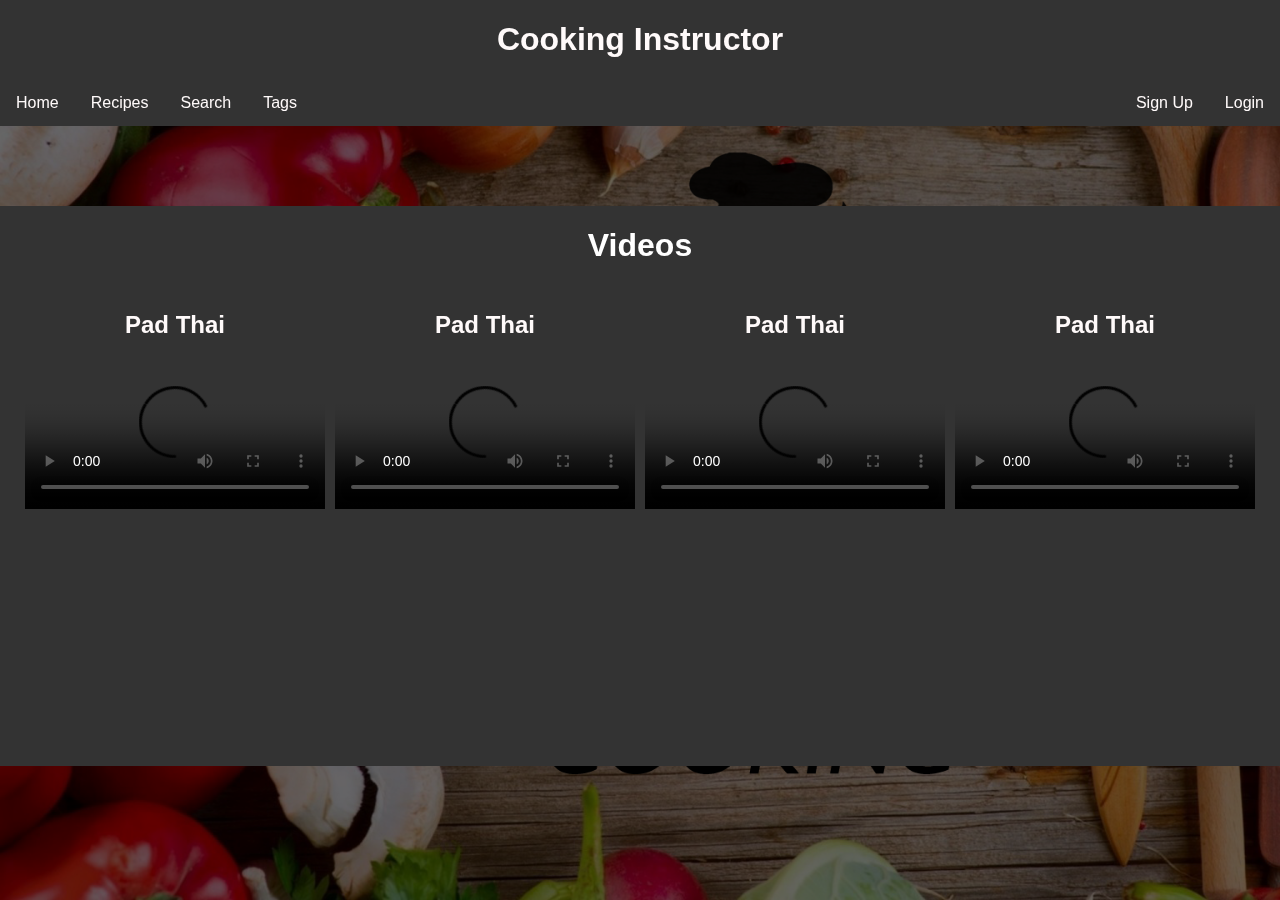
==== articles.html @ ea03414f "Update" ====
<head>
        <link rel="icon" href="/knifefork.ico">
        <link rel="stylesheet" href="style/style.css">
        <link rel="stylesheet" href="style/videosStyle.css">
        <meta charset="UTF-8">
        <meta name="viewport" content="width=device-width, initial-scale=1.0">
        <meta http-equiv="X-UA-Compatible" content="ie=edge">
        <title>Videos and Articles</title>
    </head>
    <body>
        <div id="black_alpha"></div>
        <div class="navbar">
        <header><h1>Cooking Instructor</h1></header>
            <a href="index.html">Home</a>
            <a href="articles.html">Recipes</a>
            <a href="search.html">Search</a>
            <div class="dropdown">
                <button class="dropbtn">Tags</button>
                <div class="dropdown-content">
                    <a href="search.html">Gluten Free</a>
                    <a href="search.html">Seafood</a>
                    <a href="search.html">Chicken</a>
                </div>
            </div> 
            <a id="login" href="#login">Login</a>
            <a id="signup" href="#SignUp">Sign Up</a>
        </div>
        <div class="spacer"></div>
        <div class="main">
            <div class="container">
                <div id="video_title"><h1>Videos</h1></div>
                <div id="videos">
                    <div class="a_video">
                        <div class="recipe_title">
                            <h2>Pad Thai</h2>
                        </div>
                        <div class="video_container">
                            <div class="v-containter">
                                <video class="video" src="/videos/pad_thai.mp4" controls></video>
                            </div>
                        </div>
                    </div>
                    <div class="a_video">
                        <div class="recipe_title">
                            <h2>Pad Thai</h2>
                        </div>
                        <div class="video_container">
                            <div class="v-containter">
                                <video class="video" src="/videos/pad_thai.mp4" controls></video>
                            </div>
                        </div>
                    </div>
                    <div class="a_video">
                        <div class="recipe_title">
                            <h2>Pad Thai</h2>
                        </div>
                        <div class="video_container">
                            <div class="v-containter">
                                <video class="video" src="/videos/pad_thai.mp4" controls></video>
                            </div>
                        </div>
                    </div>
                    <div class="a_video">
                        <div class="recipe_title">
                            <h2>Pad Thai</h2>
                        </div>
                        <div class="video_container">
                            <div class="v-containter">
                                <video class="video" src="/videos/pad_thai.mp4" controls></video>
                            </div>
                        </div>
                    </div>
                </div>
            </div>
        </div>
</body>
</html>
---- style/style.css ----
body {
margin: 0;
font-family: Arial, Helvetica, sans-serif;
background-image: url("../photos/cooking.jpg");
background-position: center;
background-repeat: no-repeat;
background-size: cover;
height: 100%;
width: 100%;
background-attachment: fixed;
}

#black_alpha {
    background-color: black; 
    opacity: 0.6;
    background-position: center;
    height: 100%;
    width: 100%;
    position: fixed;
    top:0;
    left:0;
    z-index: -1;
}

header {
    background-color: #333;
    padding: 0%;
    color: snow;
    text-align: center;
}

.navbar {
overflow: hidden;
background-color: #333;
}

.navbar a {
float: left;
padding-top: 0%;
font-size: 16px;
color: snow;
text-align: center;
padding: 14px 16px;
text-decoration: none;
}

#login {
    float: right;
}

#signup {
    float: right;
}

.dropdown {
float: left;
overflow: hidden;
}

.dropdown .dropbtn {
font-size: 16px;  
border: none;
outline: none;
color: snow;
padding: 14px 16px;
background-color: inherit;
font-family: inherit;
margin: 0;
}

.navbar a:hover, .dropdown:hover .dropbtn {
background-color: rgb(70, 82, 189);
}

.dropdown-content {
display: none;
position: absolute;
background-color: #f9f9f9;
min-width: 160px;
box-shadow: 0px 8px 16px 0px rgba(0,0,0,0.2);
z-index: 1;
}

.dropdown-content a {
float: none;
color: black;
padding: 12px 16px;
text-decoration: none;
display: block;
text-align: left;
}

.spacer {
    height: 5rem;
}

.dropdown-content a:hover {
background-color: #ddd;
}

.dropdown:hover .dropdown-content {
display: block;
}
---- style/videosStyle.css ----
#video_title {
    color: white;
}

.container {
    text-align: center;
    display: flex;
    flex-direction: column;
    background-color: #333;
    width: 100%;
    height: 35rem;
}

.a_video {
    display: flex;
    align-items: center;
    flex-direction: column;
    color: snow;
    overflow: hidden;
    margin: 5px;
}

.video_container {
    display: flex;
    width: 100%;
    max-width: 420px;
    position: relative;
}
.video_container:hover .controls{
    transform: translateY(0);
}

.video {
    width: 100%;
}

#videos {
    display: flex;
    justify-content: center;
    flex-direction: row;
}
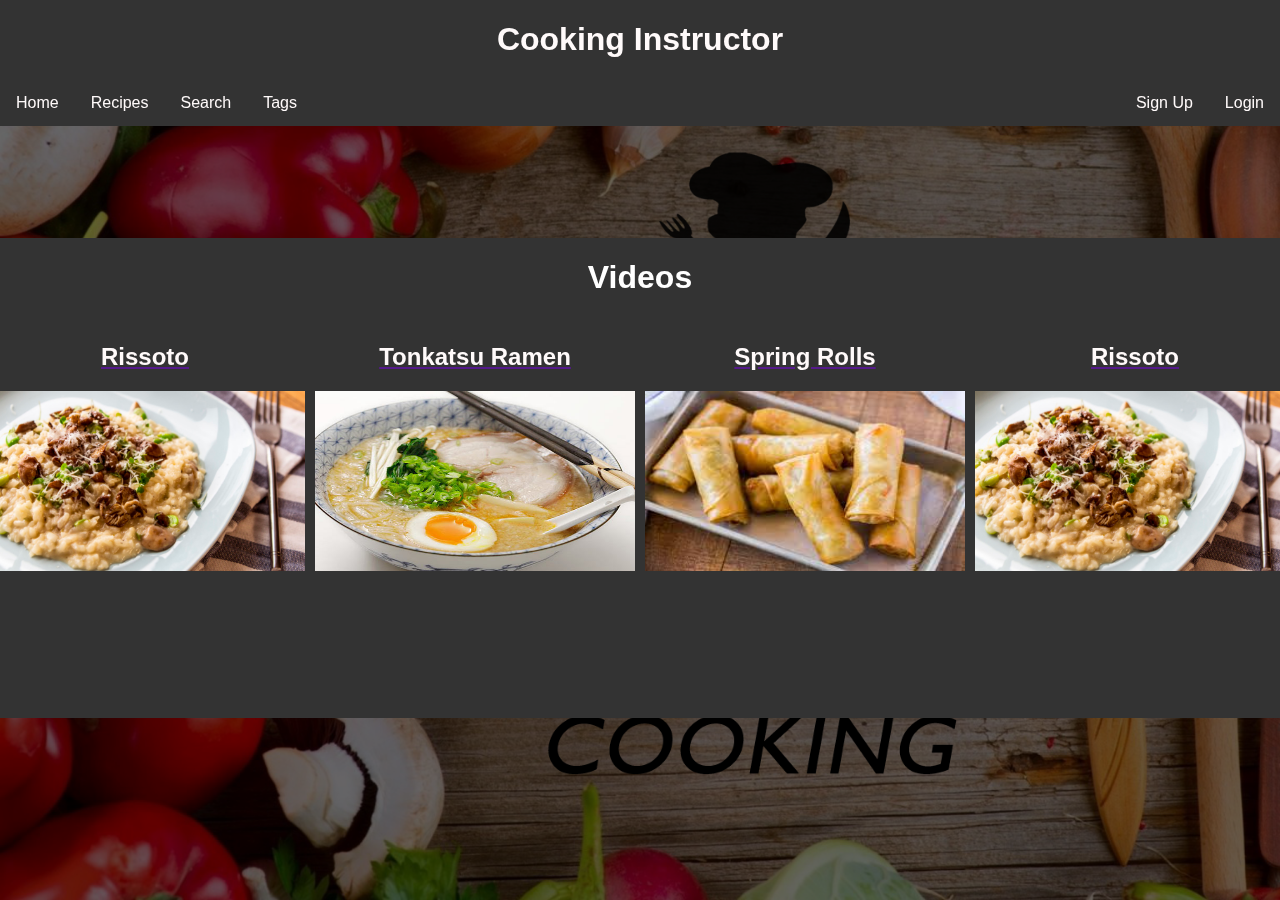
==== commit e37d27ab: "Update" ====
--- a/articles.html
+++ b/articles.html
@@ -1,35 +1,37 @@
 <head>
-        <link rel="icon" href="/knifefork.ico">
-        <link rel="stylesheet" href="style/style.css">
-        <link rel="stylesheet" href="style/videosStyle.css">
-        <meta charset="UTF-8">
-        <meta name="viewport" content="width=device-width, initial-scale=1.0">
-        <meta http-equiv="X-UA-Compatible" content="ie=edge">
-        <title>Videos and Articles</title>
-    </head>
-    <body>
-        <div id="black_alpha"></div>
-        <div class="navbar">
-        <header><h1>Cooking Instructor</h1></header>
-            <a href="index.html">Home</a>
-            <a href="articles.html">Recipes</a>
-            <a href="search.html">Search</a>
-            <div class="dropdown">
-                <button class="dropbtn">Tags</button>
-                <div class="dropdown-content">
-                    <a href="search.html">Gluten Free</a>
-                    <a href="search.html">Seafood</a>
-                    <a href="search.html">Chicken</a>
-                </div>
-            </div> 
-            <a id="login" href="#login">Login</a>
-            <a id="signup" href="#SignUp">Sign Up</a>
-        </div>
-        <div class="spacer"></div>
-        <div class="main">
-            <div class="container">
-                <div id="video_title"><h1>Videos</h1></div>
-                <div id="videos">
+    <script src="/script/index_script.js"></script>
+    <link rel="icon" href="/knifefork.ico">
+    <link rel="stylesheet" href="style/style.css">
+    <link rel="stylesheet" href="style/videosStyle.css">
+    <meta charset="UTF-8">
+    <meta name="viewport" content="width=device-width, initial-scale=1.0">
+    <meta http-equiv="X-UA-Compatible" content="ie=edge">
+    <title>Videos and Articles</title>
+</head>
+<body>
+    <div id="black_alpha"></div>
+    <div class="navbar">
+    <header><h1>Cooking Instructor</h1></header>
+        <a href="index.html">Home</a>
+        <a href="articles.html">Recipes</a>
+        <a href="search.html">Search</a>
+        <div class="dropdown">
+            <button class="dropbtn">Tags</button>
+            <div class="dropdown-content">
+                <a href="search.html">Gluten Free</a>
+                <a href="search.html">Seafood</a>
+                <a href="search.html">Chicken</a>
+            </div>
+        </div> 
+        <a id="login" href="#login">Login</a>
+        <a id="signup" href="#SignUp">Sign Up</a>
+    </div>
+    <div class="spacer"></div>
+    <div class="main">
+        <div class="container">
+            <div id="video_title"><h1>Videos</h1></div>
+            <div id="videos">
+                <a href="">
                     <div class="a_video">
                         <div class="recipe_title">
                             <h2>Pad Thai</h2>
@@ -37,9 +39,12 @@
                         <div class="video_container">
                             <div class="v-containter">
                                 <video class="video" src="/videos/pad_thai.mp4" controls></video>
+                                <div class="image-container"><img width="320" height="180" style='display:none;' src="photos/cook1.jpg"></div>
                             </div>
                         </div>
                     </div>
+                </a>
+                <a href="">
                     <div class="a_video">
                         <div class="recipe_title">
                             <h2>Pad Thai</h2>
@@ -47,9 +52,12 @@
                         <div class="video_container">
                             <div class="v-containter">
                                 <video class="video" src="/videos/pad_thai.mp4" controls></video>
+                                <div class="image-container"><img width="320" height="180" style='display:none;' src="photos/cook1.jpg"></div>
                             </div>
                         </div>
                     </div>
+                </a>
+                <a href="">
                     <div class="a_video">
                         <div class="recipe_title">
                             <h2>Pad Thai</h2>
@@ -57,9 +65,12 @@
                         <div class="video_container">
                             <div class="v-containter">
                                 <video class="video" src="/videos/pad_thai.mp4" controls></video>
+                                <div class="image-container"><img width="320" height="180" style='display:none;' src="photos/cook1.jpg"></div>
                             </div>
                         </div>
                     </div>
+                </a>
+                <a href="">
                     <div class="a_video">
                         <div class="recipe_title">
                             <h2>Pad Thai</h2>
@@ -67,11 +78,13 @@
                         <div class="video_container">
                             <div class="v-containter">
                                 <video class="video" src="/videos/pad_thai.mp4" controls></video>
+                                <div class="image-container"><img width="320" height="180" style='display:none;' src="photos/cook1.jpg"></div>
                             </div>
                         </div>
                     </div>
-                </div>
+                </a>
             </div>
         </div>
+    </div>
 </body>
 </html>--- a/style/style.css
+++ b/style/style.css
@@ -91,7 +91,7 @@
 }
 
 .spacer {
-    height: 5rem;
+    height: 7rem;
 }
 
 .dropdown-content a:hover {
--- a/style/videosStyle.css
+++ b/style/videosStyle.css
@@ -8,7 +8,7 @@
     flex-direction: column;
     background-color: #333;
     width: 100%;
-    height: 35rem;
+    height: 30rem;
 }
 
 .a_video {
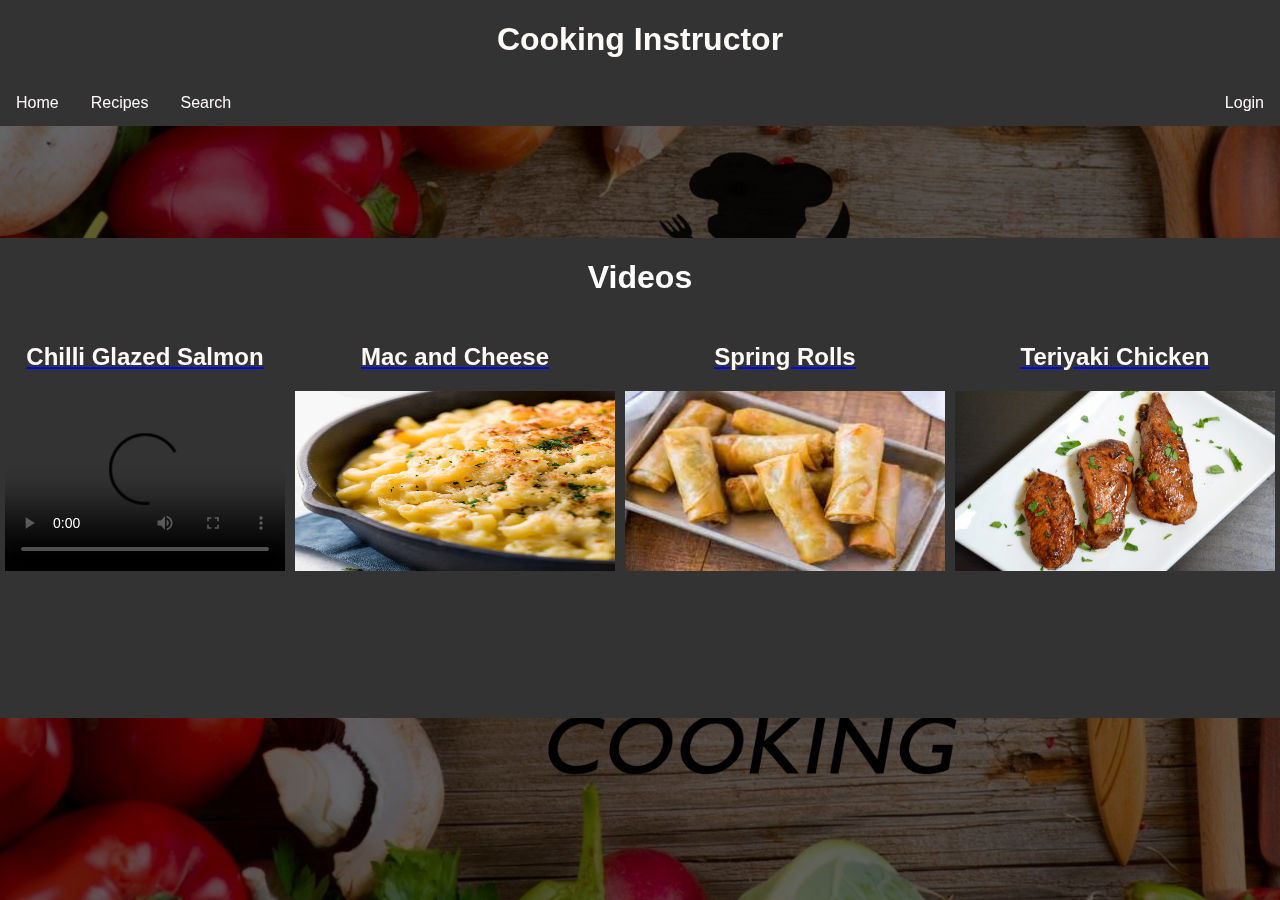
==== commit 76061cda: "push" ====
--- a/articles.html
+++ b/articles.html
@@ -15,16 +15,16 @@
         <a href="index.html">Home</a>
         <a href="articles.html">Recipes</a>
         <a href="search.html">Search</a>
-        <div class="dropdown">
+        <!-- <div class="dropdown">
             <button class="dropbtn">Tags</button>
             <div class="dropdown-content">
                 <a href="search.html">Gluten Free</a>
                 <a href="search.html">Seafood</a>
                 <a href="search.html">Chicken</a>
             </div>
-        </div> 
+        </div>  -->
         <a id="login" href="#login">Login</a>
-        <a id="signup" href="#SignUp">Sign Up</a>
+        <!-- <a id="signup" href="#SignUp">Sign Up</a> -->
     </div>
     <div class="spacer"></div>
     <div class="main">
--- a/style/style.css
+++ b/style/style.css
@@ -100,4 +100,44 @@
 
 .dropdown:hover .dropdown-content {
 display: block;
+}
+
+.login_part{
+    display:flex;
+    position: fixed;
+    justify-content: center;
+    top:0;
+    left:0;
+    width: 100%;
+    height: 100%;
+}
+.blackness{
+    position: fixed;
+    top:0;
+    left:0;
+    width:100%;
+    height:100%;
+    background-color: rgba(0, 0, 0, 0.432);
+    z-index: -1;
+}
+.login_window{
+    display: flex;
+    flex-flow: column nowrap;
+    
+    align-items: center;
+    justify-content: center;
+    width: 50rem;
+    height: 30rem;
+    
+    align-self: center;
+
+    background-color: snow;
+}
+
+.login_t{
+    min-width: 10rem;
+}
+
+.disabled{
+    display:none;
 }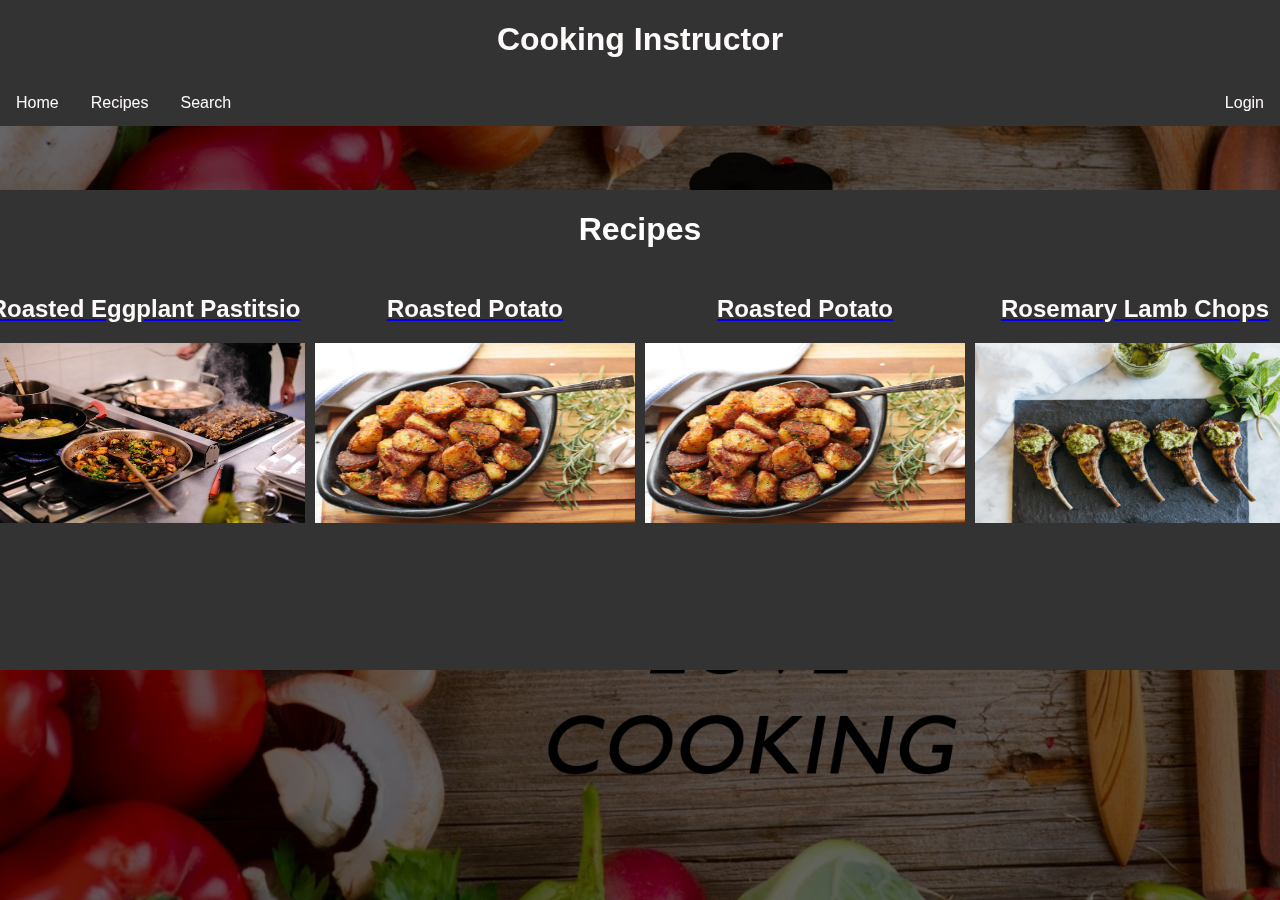
==== commit 43000f64: "Quick fix to Recipe website title" ====
--- a/articles.html
+++ b/articles.html
@@ -29,7 +29,7 @@
     <div class="spacer"></div>
     <div class="main">
         <div class="container">
-            <div id="video_title"><h1>Videos</h1></div>
+            <div id="video_title"><h1>Recipes</h1></div>
             <div id="videos">
                 <a href="">
                     <div class="a_video">
--- a/style/style.css
+++ b/style/style.css
@@ -91,7 +91,7 @@
 }
 
 .spacer {
-    height: 7rem;
+    height: 4rem;
 }
 
 .dropdown-content a:hover {
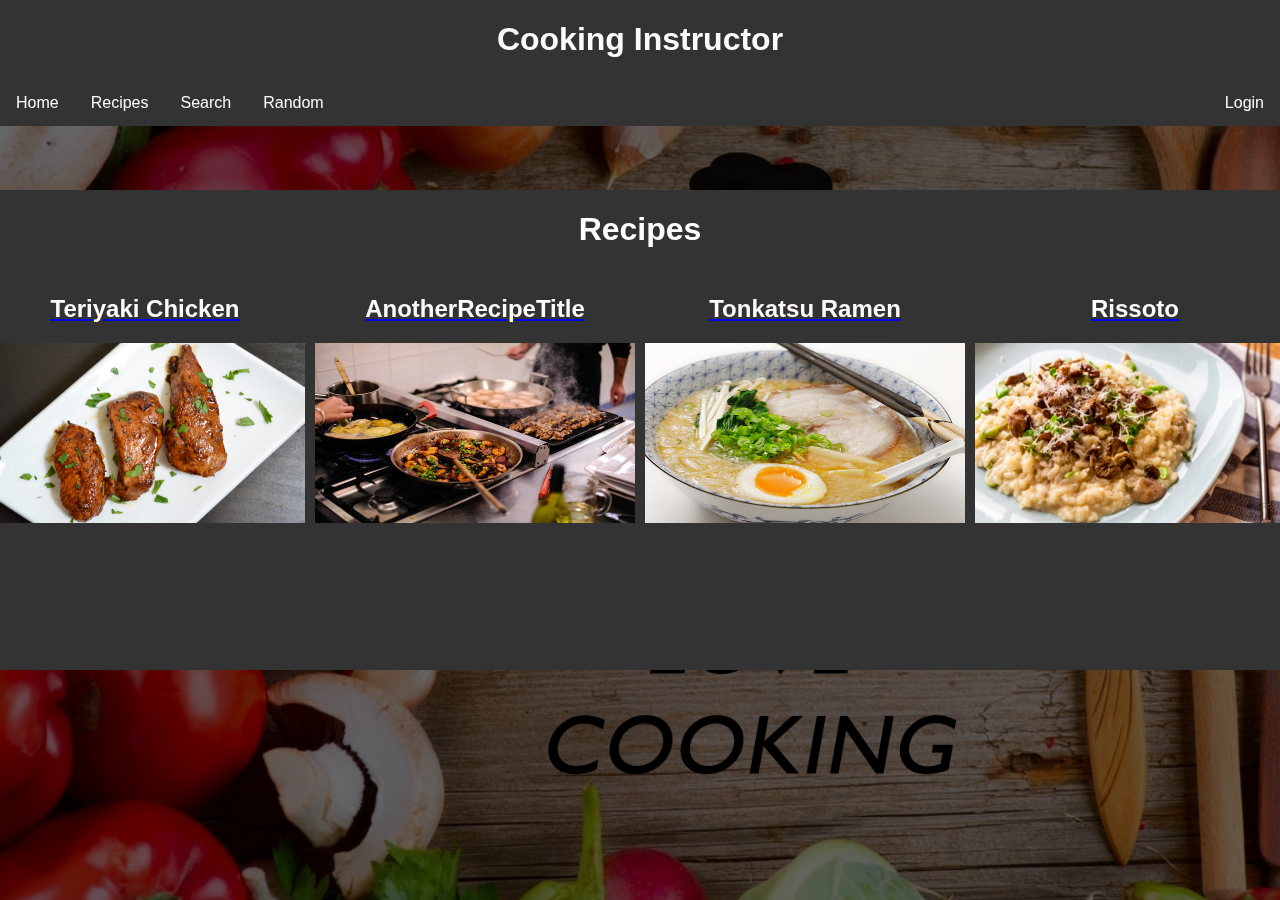
==== commit f95c5e54: "Several changes" ====
--- a/articles.html
+++ b/articles.html
@@ -15,6 +15,8 @@
         <a href="index.html">Home</a>
         <a href="articles.html">Recipes</a>
         <a href="search.html">Search</a>
+        <a id="random_recipe" href="recipe.html?recipe-id=0">Random</a>
+
         <!-- <div class="dropdown">
             <button class="dropbtn">Tags</button>
             <div class="dropdown-content">
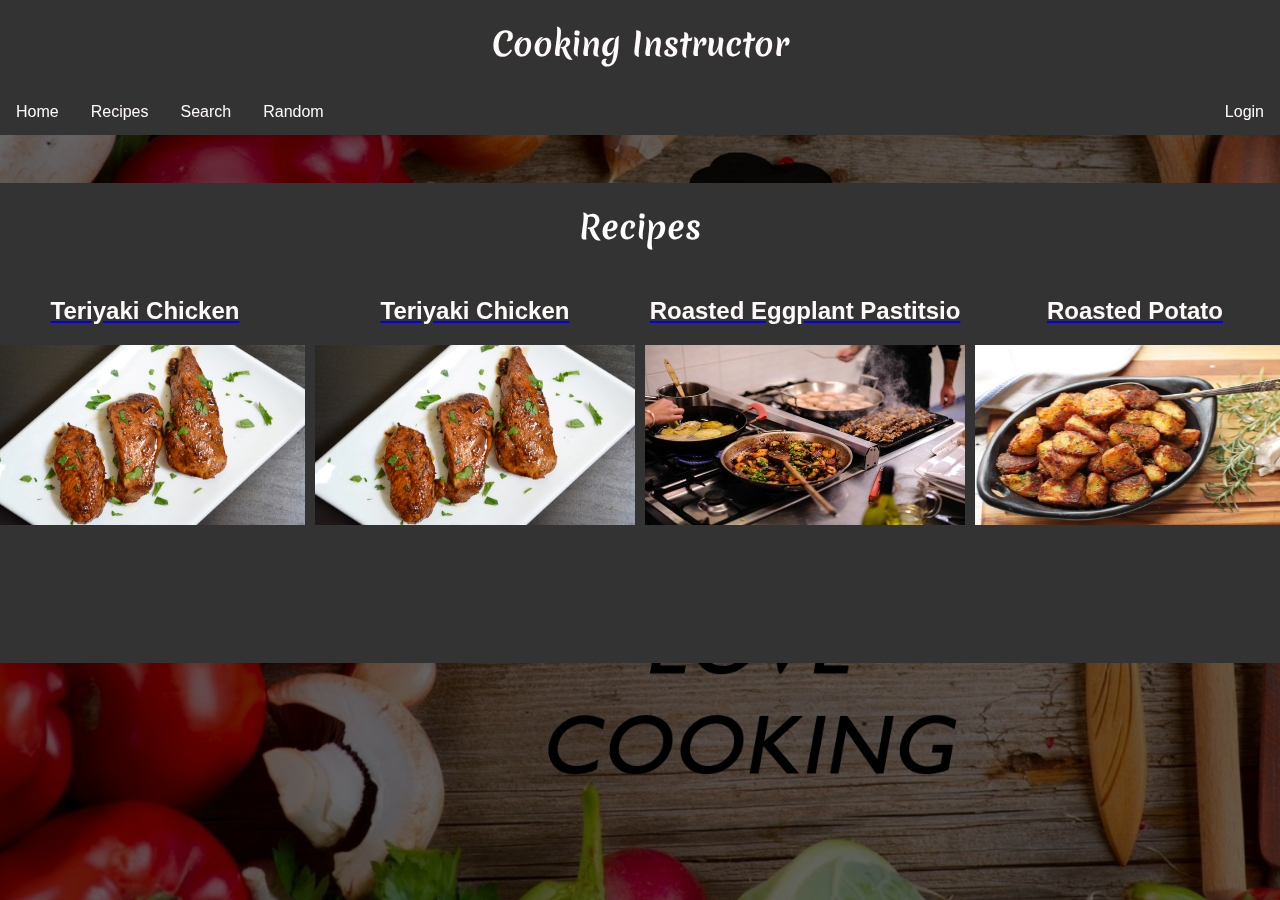
==== commit e7d22826: "Little Updates" ====
--- a/articles.html
+++ b/articles.html
@@ -1,4 +1,5 @@
 <head>
+    <link href="https://fonts.googleapis.com/css?family=Merienda" rel="stylesheet">
     <script src="/script/index_script.js"></script>
     <link rel="icon" href="/knifefork.ico">
     <link rel="stylesheet" href="style/style.css">
--- a/style/style.css
+++ b/style/style.css
@@ -8,6 +8,14 @@
 height: 100%;
 width: 100%;
 background-attachment: fixed;
+}
+
+#CI_Title {
+    font-size: 1.5rem;
+}
+
+h1{
+    font-family: 'Merienda', cursive;
 }
 
 #black_alpha {
@@ -91,7 +99,7 @@
 }
 
 .spacer {
-    height: 4rem;
+    height: 3rem;
 }
 
 .dropdown-content a:hover {
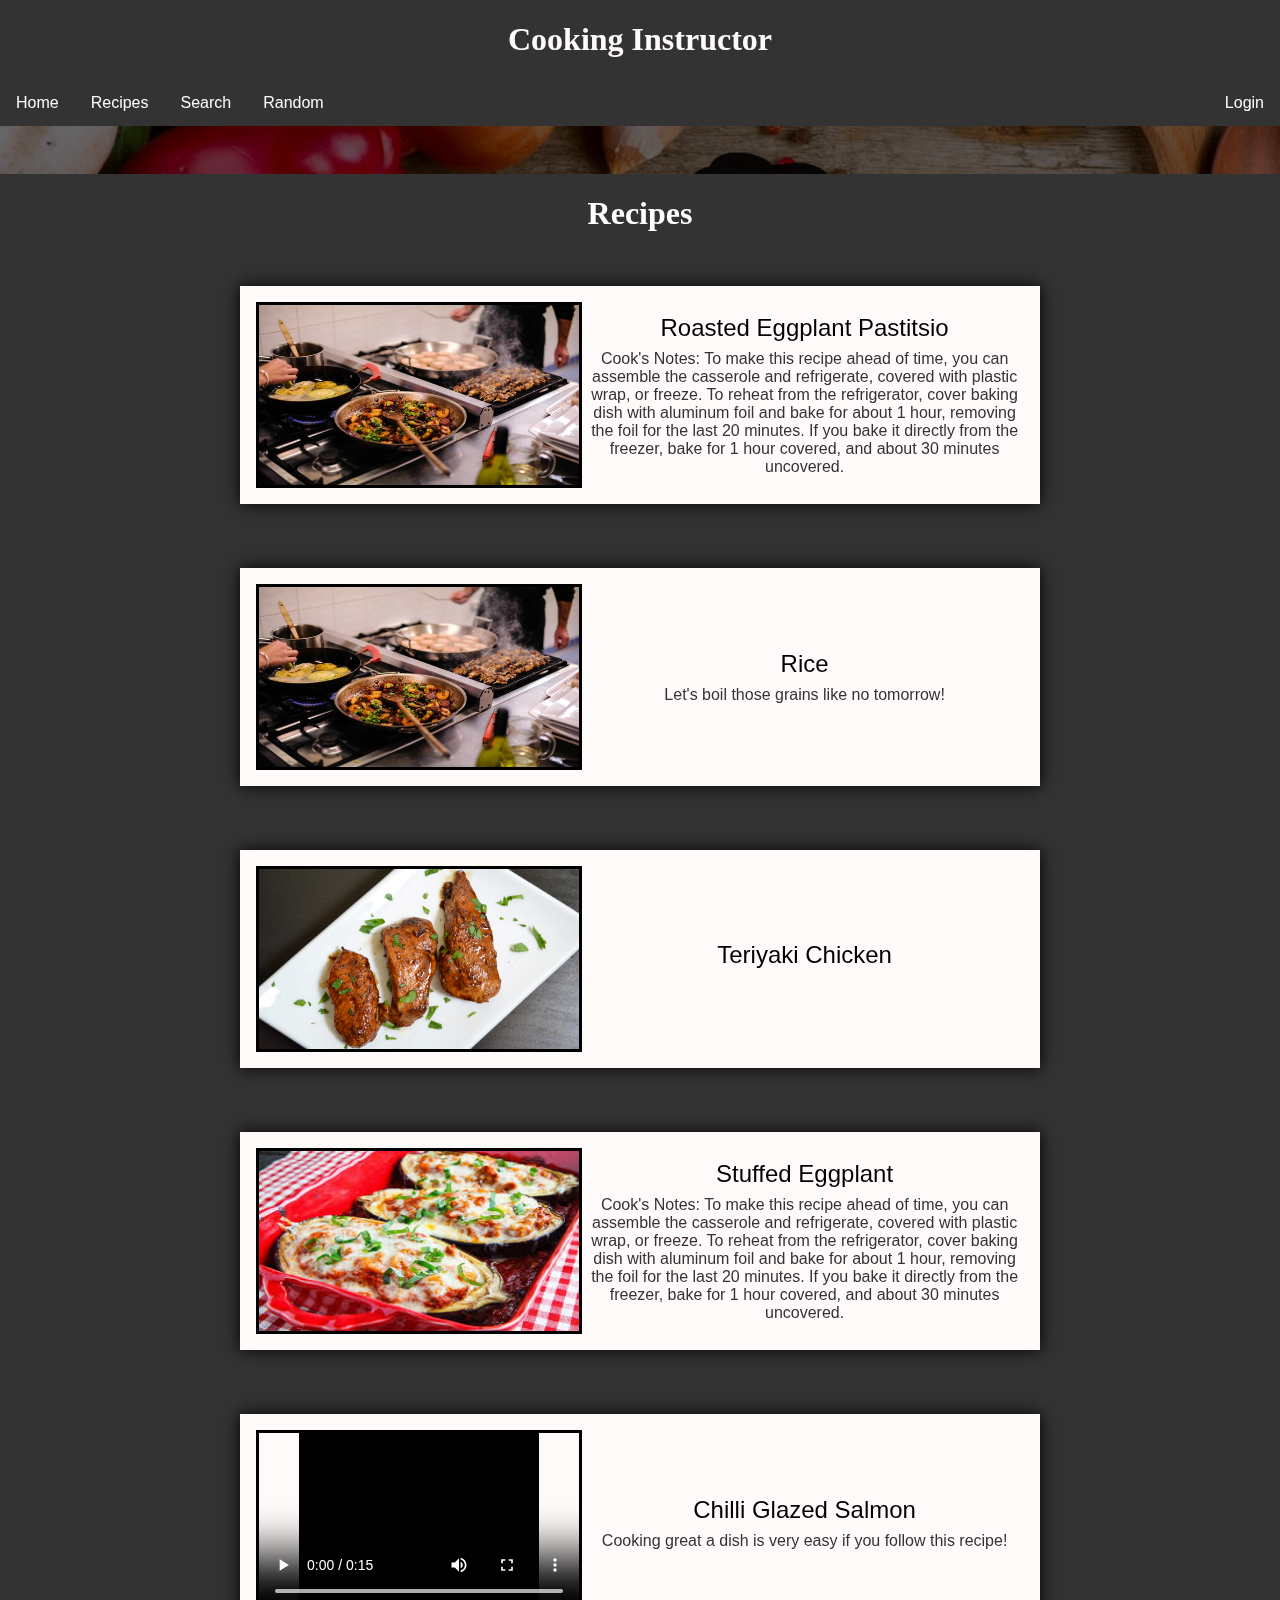
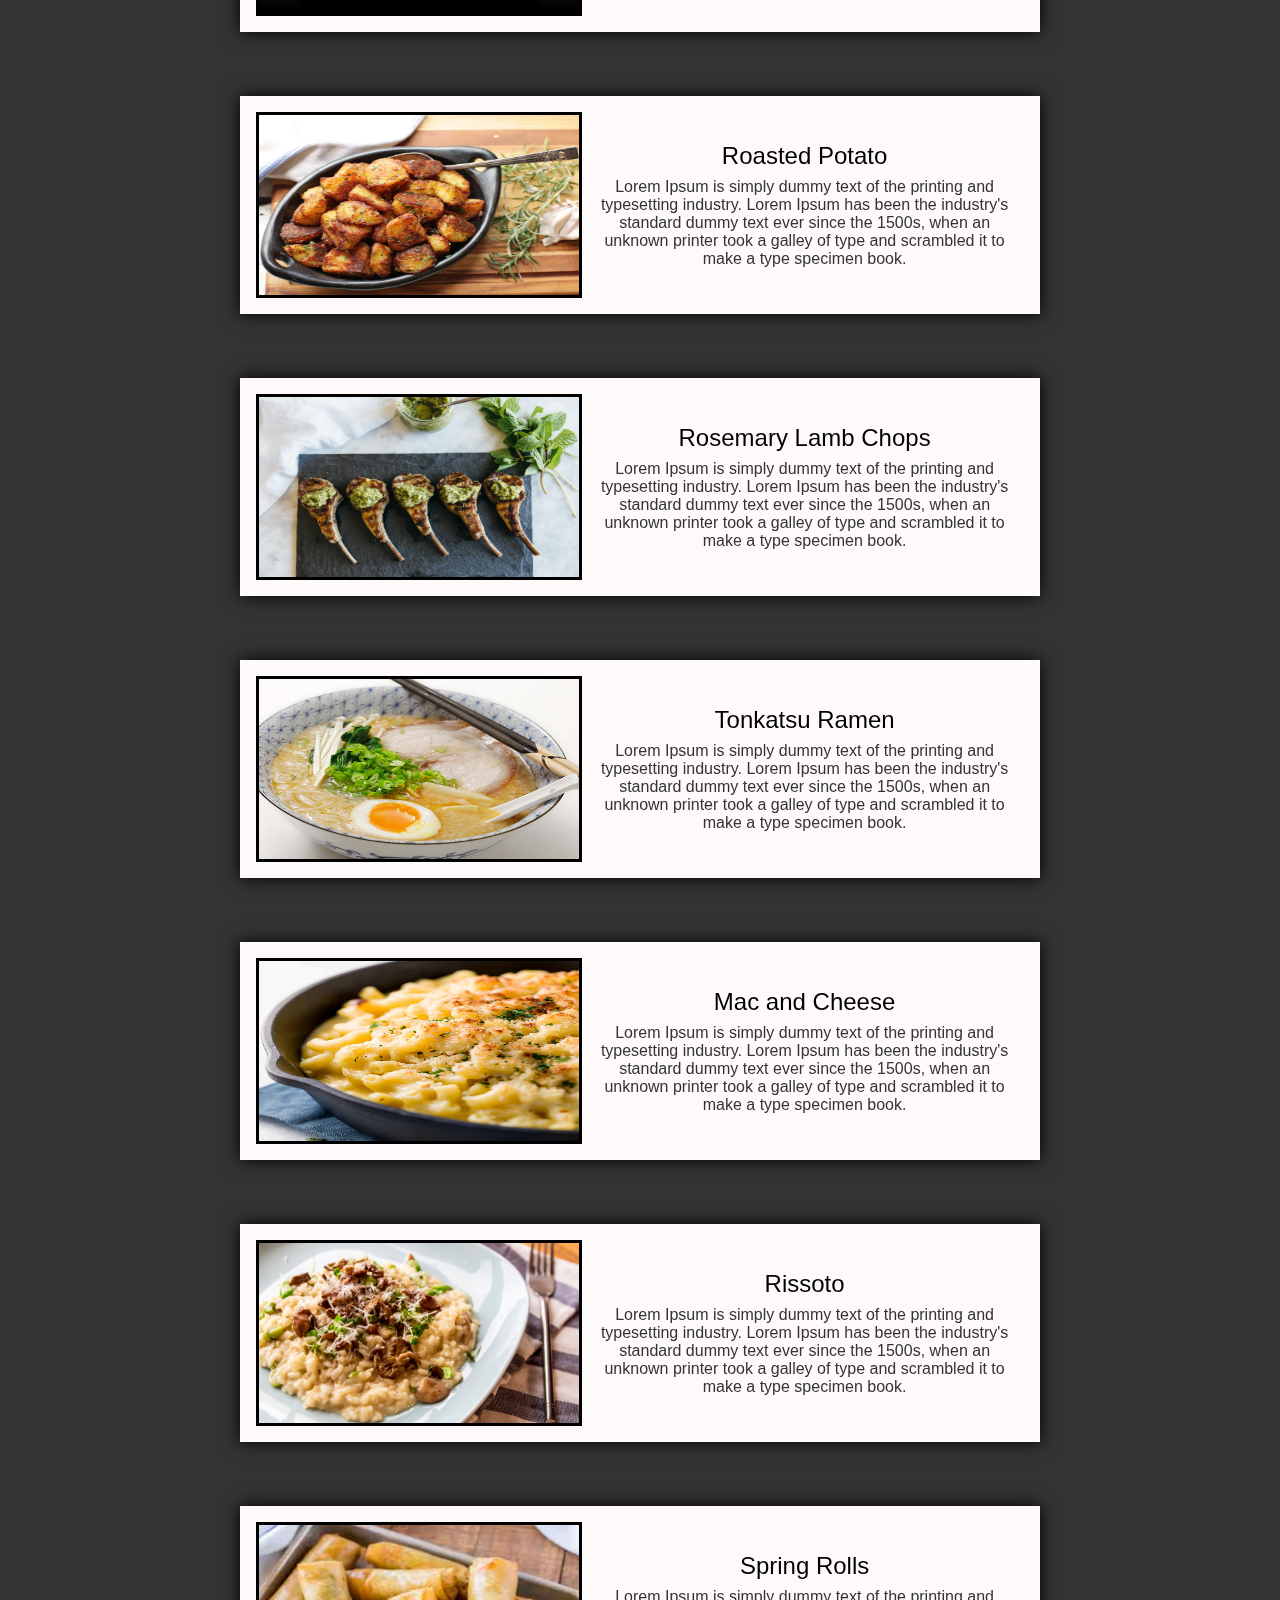
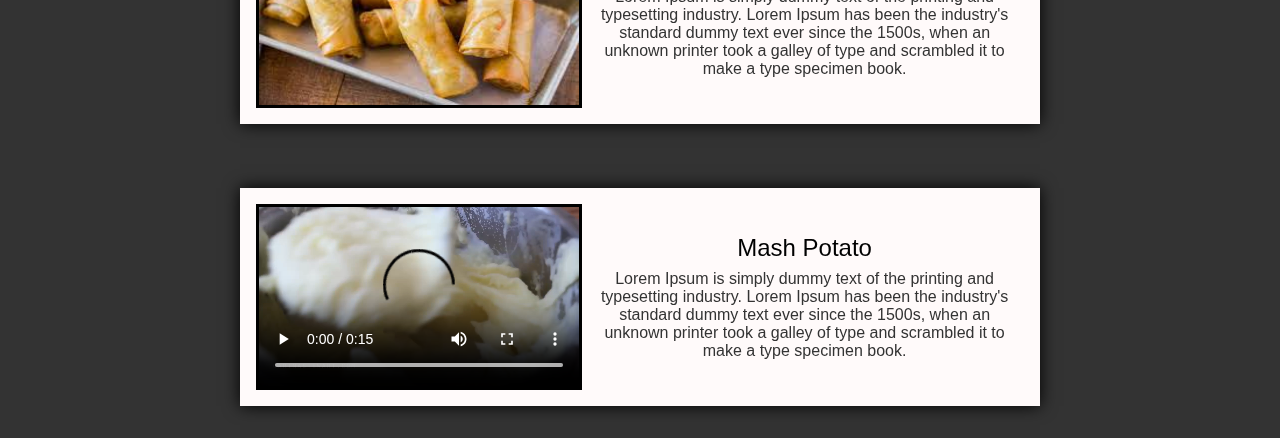
==== commit 6a7dabc5: "Redone recipe page" ====
--- a/articles.html
+++ b/articles.html
@@ -1,18 +1,22 @@
 <head>
-    <link href="https://fonts.googleapis.com/css?family=Merienda" rel="stylesheet">
-    <script src="/script/index_script.js"></script>
+    <script src="script/recipe.js"></script>
     <link rel="icon" href="/knifefork.ico">
     <link rel="stylesheet" href="style/style.css">
     <link rel="stylesheet" href="style/videosStyle.css">
+    <link rel="stylesheet" href="style/allrecipesStyle.css">
+    <!-- <link rel="stylesheet" href="style/searchStyle.css"> -->
     <meta charset="UTF-8">
     <meta name="viewport" content="width=device-width, initial-scale=1.0">
     <meta http-equiv="X-UA-Compatible" content="ie=edge">
-    <title>Videos and Articles</title>
+    <title>Recipes</title>
 </head>
+
 <body>
     <div id="black_alpha"></div>
     <div class="navbar">
-    <header><h1>Cooking Instructor</h1></header>
+        <header>
+            <h1>Cooking Instructor</h1>
+        </header>
         <a href="index.html">Home</a>
         <a href="articles.html">Recipes</a>
         <a href="search.html">Search</a>
@@ -32,8 +36,15 @@
     <div class="spacer"></div>
     <div class="main">
         <div class="container">
-            <div id="video_title"><h1>Recipes</h1></div>
-            <div id="videos">
+            <div id="video_title">
+                <h1>Recipes</h1>
+            </div>
+            <div id="all_recipes">
+                <div class="individual_recipe">
+
+                </div>
+            </div>
+            <!-- <div id="videos">
                 <a href="">
                     <div class="a_video">
                         <div class="recipe_title">
@@ -42,7 +53,8 @@
                         <div class="video_container">
                             <div class="v-containter">
                                 <video class="video" src="/videos/pad_thai.mp4" controls></video>
-                                <div class="image-container"><img width="320" height="180" style='display:none;' src="photos/cook1.jpg"></div>
+                                <div class="image-container"><img width="320" height="180" style='display:none;'
+                                        src="photos/cook1.jpg"></div>
                             </div>
                         </div>
                     </div>
@@ -55,7 +67,8 @@
                         <div class="video_container">
                             <div class="v-containter">
                                 <video class="video" src="/videos/pad_thai.mp4" controls></video>
-                                <div class="image-container"><img width="320" height="180" style='display:none;' src="photos/cook1.jpg"></div>
+                                <div class="image-container"><img width="320" height="180" style='display:none;'
+                                        src="photos/cook1.jpg"></div>
                             </div>
                         </div>
                     </div>
@@ -68,7 +81,8 @@
                         <div class="video_container">
                             <div class="v-containter">
                                 <video class="video" src="/videos/pad_thai.mp4" controls></video>
-                                <div class="image-container"><img width="320" height="180" style='display:none;' src="photos/cook1.jpg"></div>
+                                <div class="image-container"><img width="320" height="180" style='display:none;'
+                                        src="photos/cook1.jpg"></div>
                             </div>
                         </div>
                     </div>
@@ -81,13 +95,15 @@
                         <div class="video_container">
                             <div class="v-containter">
                                 <video class="video" src="/videos/pad_thai.mp4" controls></video>
-                                <div class="image-container"><img width="320" height="180" style='display:none;' src="photos/cook1.jpg"></div>
+                                <div class="image-container"><img width="320" height="180" style='display:none;'
+                                        src="photos/cook1.jpg"></div>
                             </div>
                         </div>
                     </div>
                 </a>
-            </div>
+            </div> -->
         </div>
     </div>
 </body>
+
 </html>--- a/style/videosStyle.css
+++ b/style/videosStyle.css
@@ -8,7 +8,7 @@
     flex-direction: column;
     background-color: #333;
     width: 100%;
-    height: 30rem;
+    min-height: 30rem;
 }
 
 .a_video {
--- a/style/allrecipesStyle.css
+++ b/style/allrecipesStyle.css
@@ -0,0 +1,44 @@
+#all_recipes{
+    display: flex;
+    flex-flow: column nowrap;
+    align-items: center;
+}
+
+.individual_result{
+    display: flex;
+    flex-flow: row nowrap;
+
+    align-items: center;
+    width: 60%;
+
+    margin: 2rem;
+    padding: 1rem;
+    color:#333;
+    background-color:snow;
+
+    box-shadow: 0px 0px 1rem black;
+}
+
+.individual_result:hover{
+    
+}
+
+.media{
+    border: 0.2rem solid black;
+    margin-right: 0.2rem;
+}
+.description{
+    display: flex;
+    flex-flow: column nowrap;
+
+    align-items: center;
+    justify-content: center;
+    width: 100%;
+}
+
+.description a{
+    text-decoration: none;
+    font-size:1.5rem;
+    color: black;
+    padding-bottom: 0.5rem;
+}--- a/style/searchStyle.css
+++ b/style/searchStyle.css
@@ -0,0 +1,136 @@
+.btn {
+    width: 5rem;
+    height: 2rem;
+}
+
+.container {
+    display: flex;
+    align-self: center;
+    flex-direction: column;
+    height: 30rem;
+    background-color: #333;
+}
+
+#results_div {
+    display: flex;
+    align-self: center;
+    height: 16rem;
+    border: .1px solid black;
+    width: 100%;
+}
+
+#search_title {
+    text-align: center;
+    color: snow;
+}
+
+#results_title {
+    text-align: center;
+    color: snow; 
+}
+
+.results_container {
+    display: flex;
+    align-self: center;
+    flex-direction: column;
+    min-height: 30rem;
+    background-color: #333;
+}
+#result{
+    display:flex;
+    flex-flow: column nowrap;
+    align-items: center;
+    /* justify-content: center; */
+    background-color: snow;
+    min-height: 16rem;
+    width: 80%;
+}
+
+#tags_div{
+    display: flex;
+    justify-content: center;
+}
+.individual_result{
+    display: flex;
+    flex-flow: row nowrap;
+    justify-items: center;
+    min-width: 80%;
+    align-items: center;
+}
+.media{
+    margin: 1rem;
+}
+.description{
+    margin: 1rem;
+}
+.recipe_title{
+    font-size: 1.5rem;
+    min-width: 45rem;
+}
+.recipe_text{
+    max-width: 30rem;
+}
+
+#search_btns{
+    display:flex;
+    width: 100%;
+    justify-content: center;
+}
+
+.search_types{
+    display:flex;
+    color:snow;
+
+    border: solid 0.2rem snow;
+
+}
+.search_type{
+    font-size: 4rem;
+    padding: 3rem;
+
+    text-align: center;
+}
+.search_type:hover{
+    background-color: white;
+    color:black;
+}
+.context_search{
+    display: flex;
+    justify-content: center;
+    width:100%;
+}
+.active{
+    background-color:rgb(255, 70, 70);
+    color: snow;
+}
+.active:hover{
+    background-color:rgb(255, 70, 70);
+    color: snow;
+}
+
+.tag_collection{
+    background-color: snow;
+    height: 8rem;
+    min-width: 10rem; 
+    overflow-y: scroll;
+}
+
+.disabled{
+    display:none;
+}
+
+.tag_search{
+    display:flex;
+    flex-flow: column nowrap;
+    
+    align-items: center;
+    padding: 1rem;
+}
+
+#search_criteria{
+    width: 12rem;
+    height: 4rem;
+    font-size:2rem;
+
+    margin: 1rem;
+}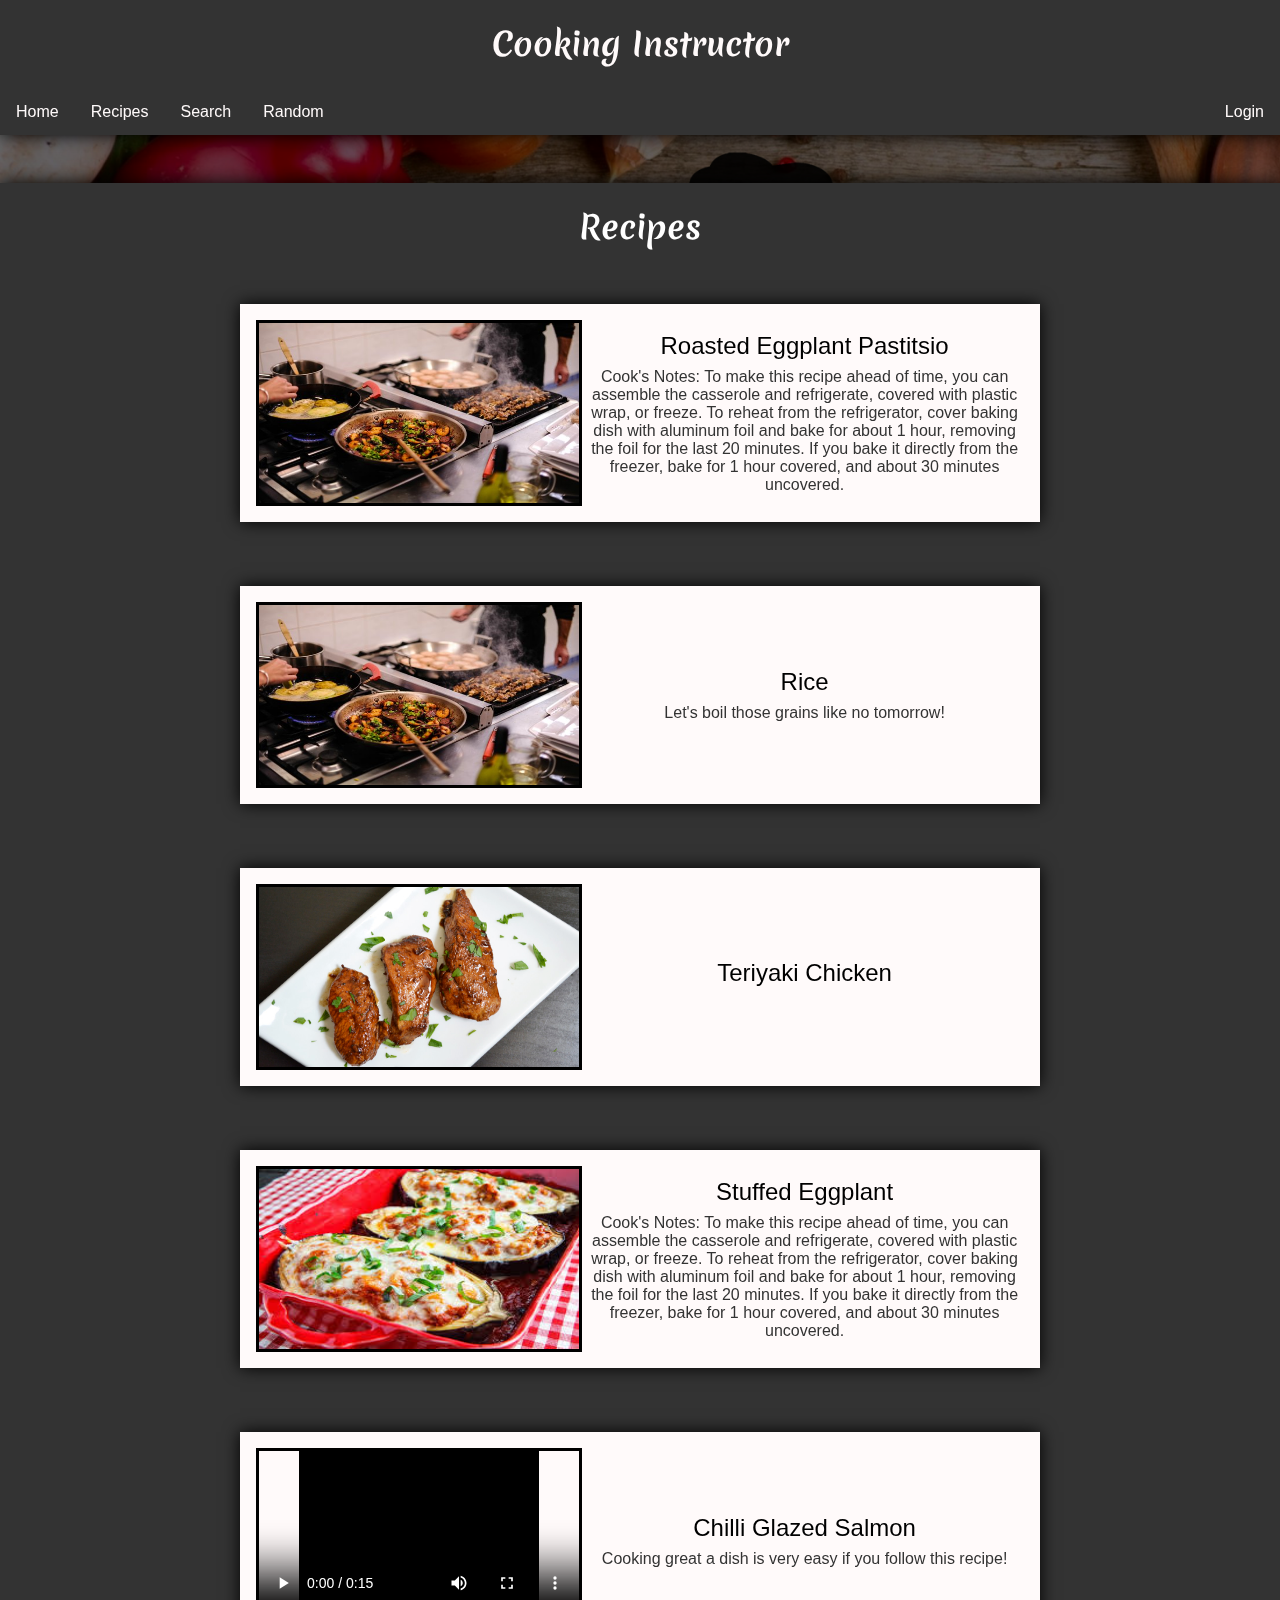
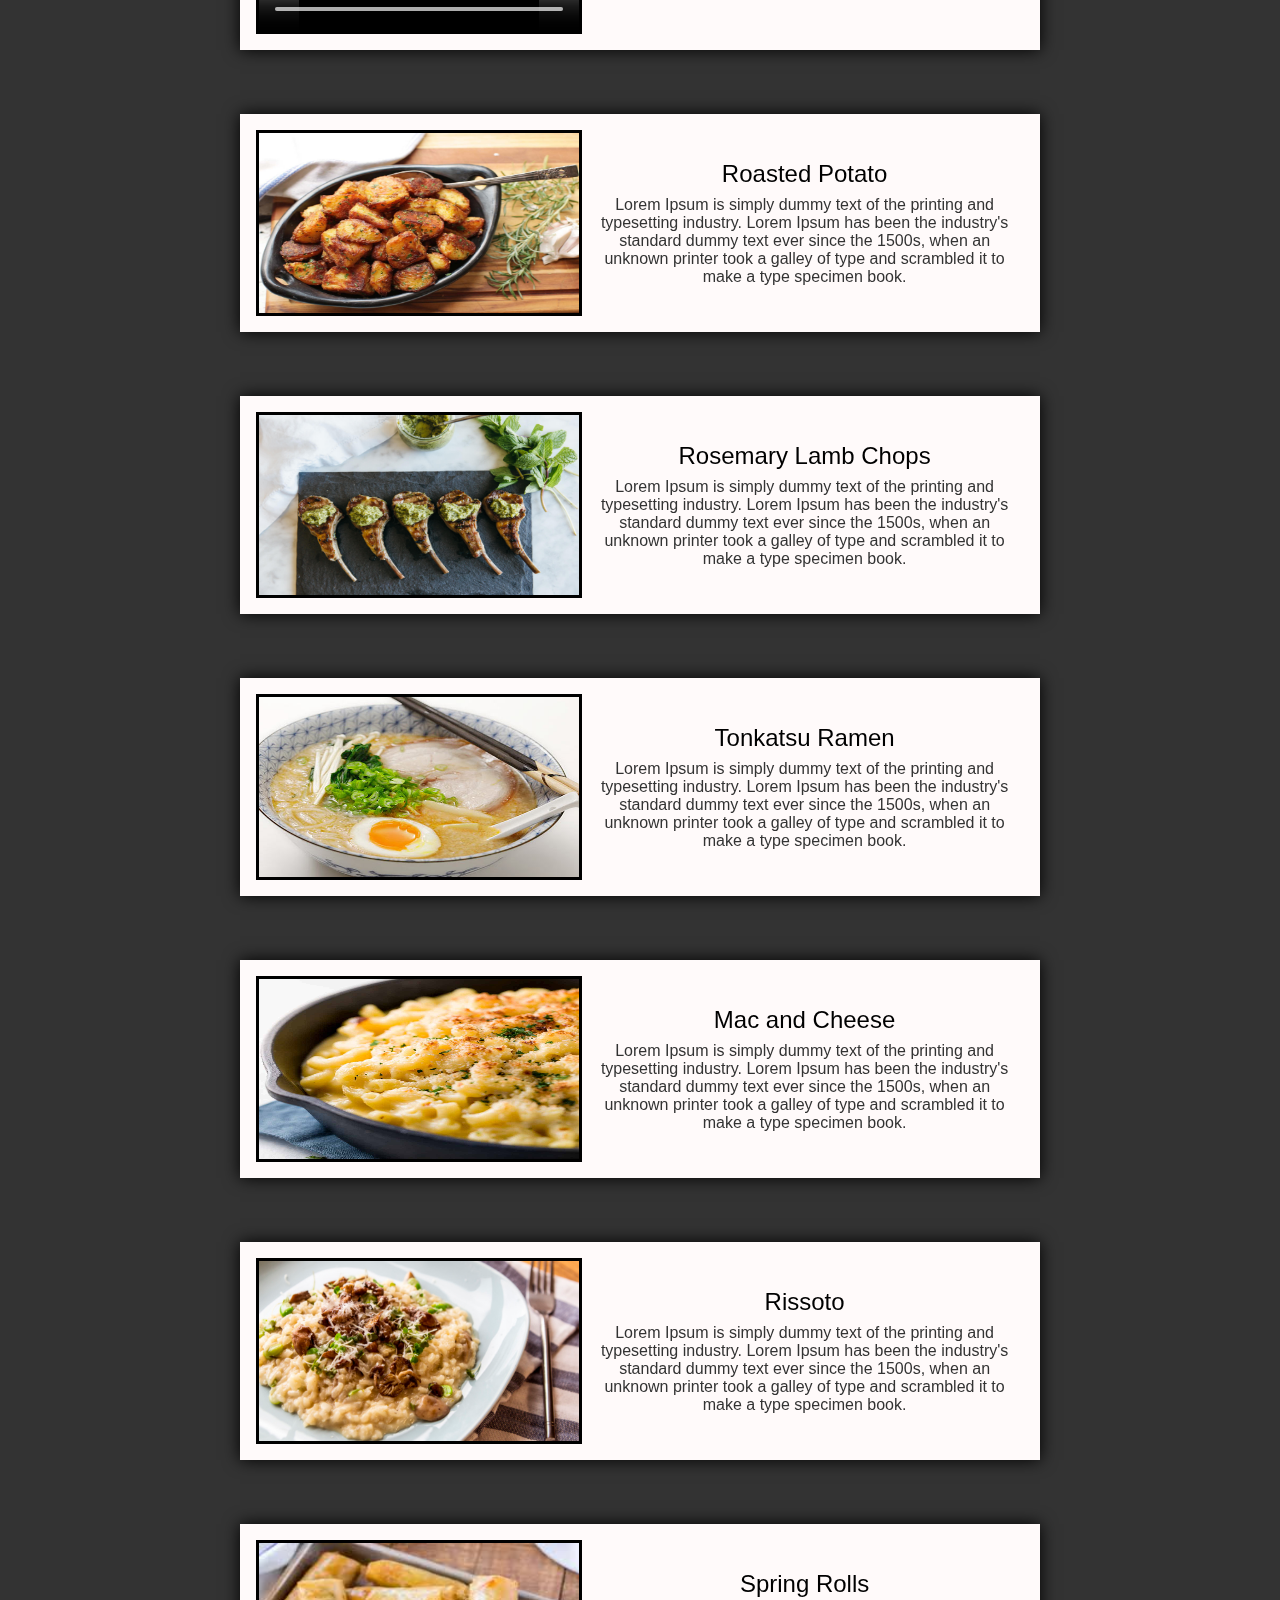
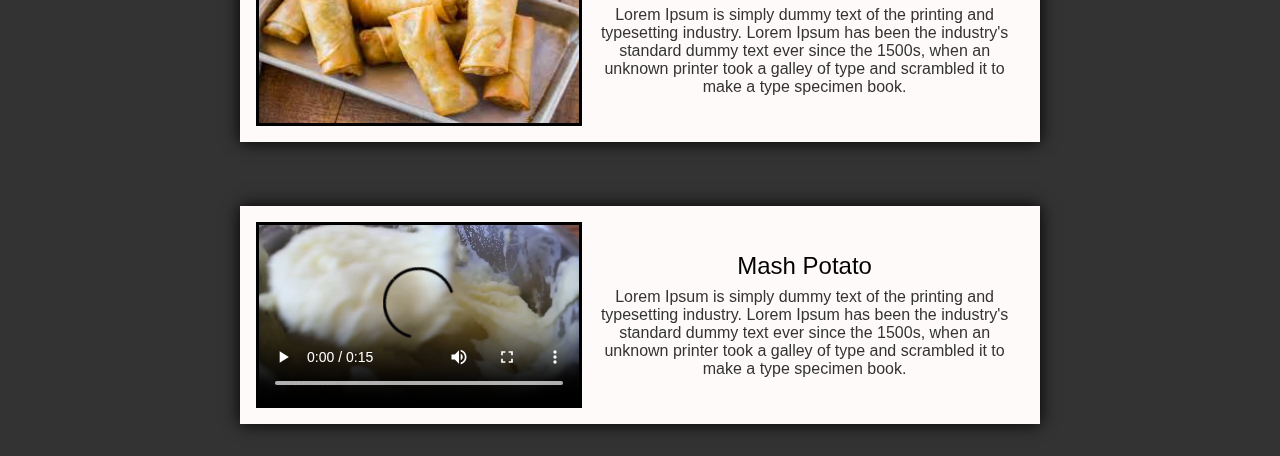
==== commit a1fea7fe: "Shadow added to containers" ====
--- a/articles.html
+++ b/articles.html
@@ -1,5 +1,6 @@
 <head>
     <script src="script/recipe.js"></script>
+    <link href="https://fonts.googleapis.com/css?family=Merienda" rel="stylesheet">
     <link rel="icon" href="/knifefork.ico">
     <link rel="stylesheet" href="style/style.css">
     <link rel="stylesheet" href="style/videosStyle.css">
--- a/style/style.css
+++ b/style/style.css
@@ -148,4 +148,7 @@
 
 .disabled{
     display:none;
+}
+.container, .navbar, .container2, .container3{
+    box-shadow: 0 0 1rem black;
 }--- a/style/searchStyle.css
+++ b/style/searchStyle.css
@@ -35,6 +35,8 @@
     flex-direction: column;
     min-height: 30rem;
     background-color: #333;
+
+    box-shadow: 0 0 1rem black;
 }
 #result{
     display:flex;
@@ -133,4 +135,12 @@
     font-size:2rem;
 
     margin: 1rem;
+}
+
+a{
+    text-decoration: none;
+    color: black;
+}
+.media{
+    border: 0.2rem solid black;
 }